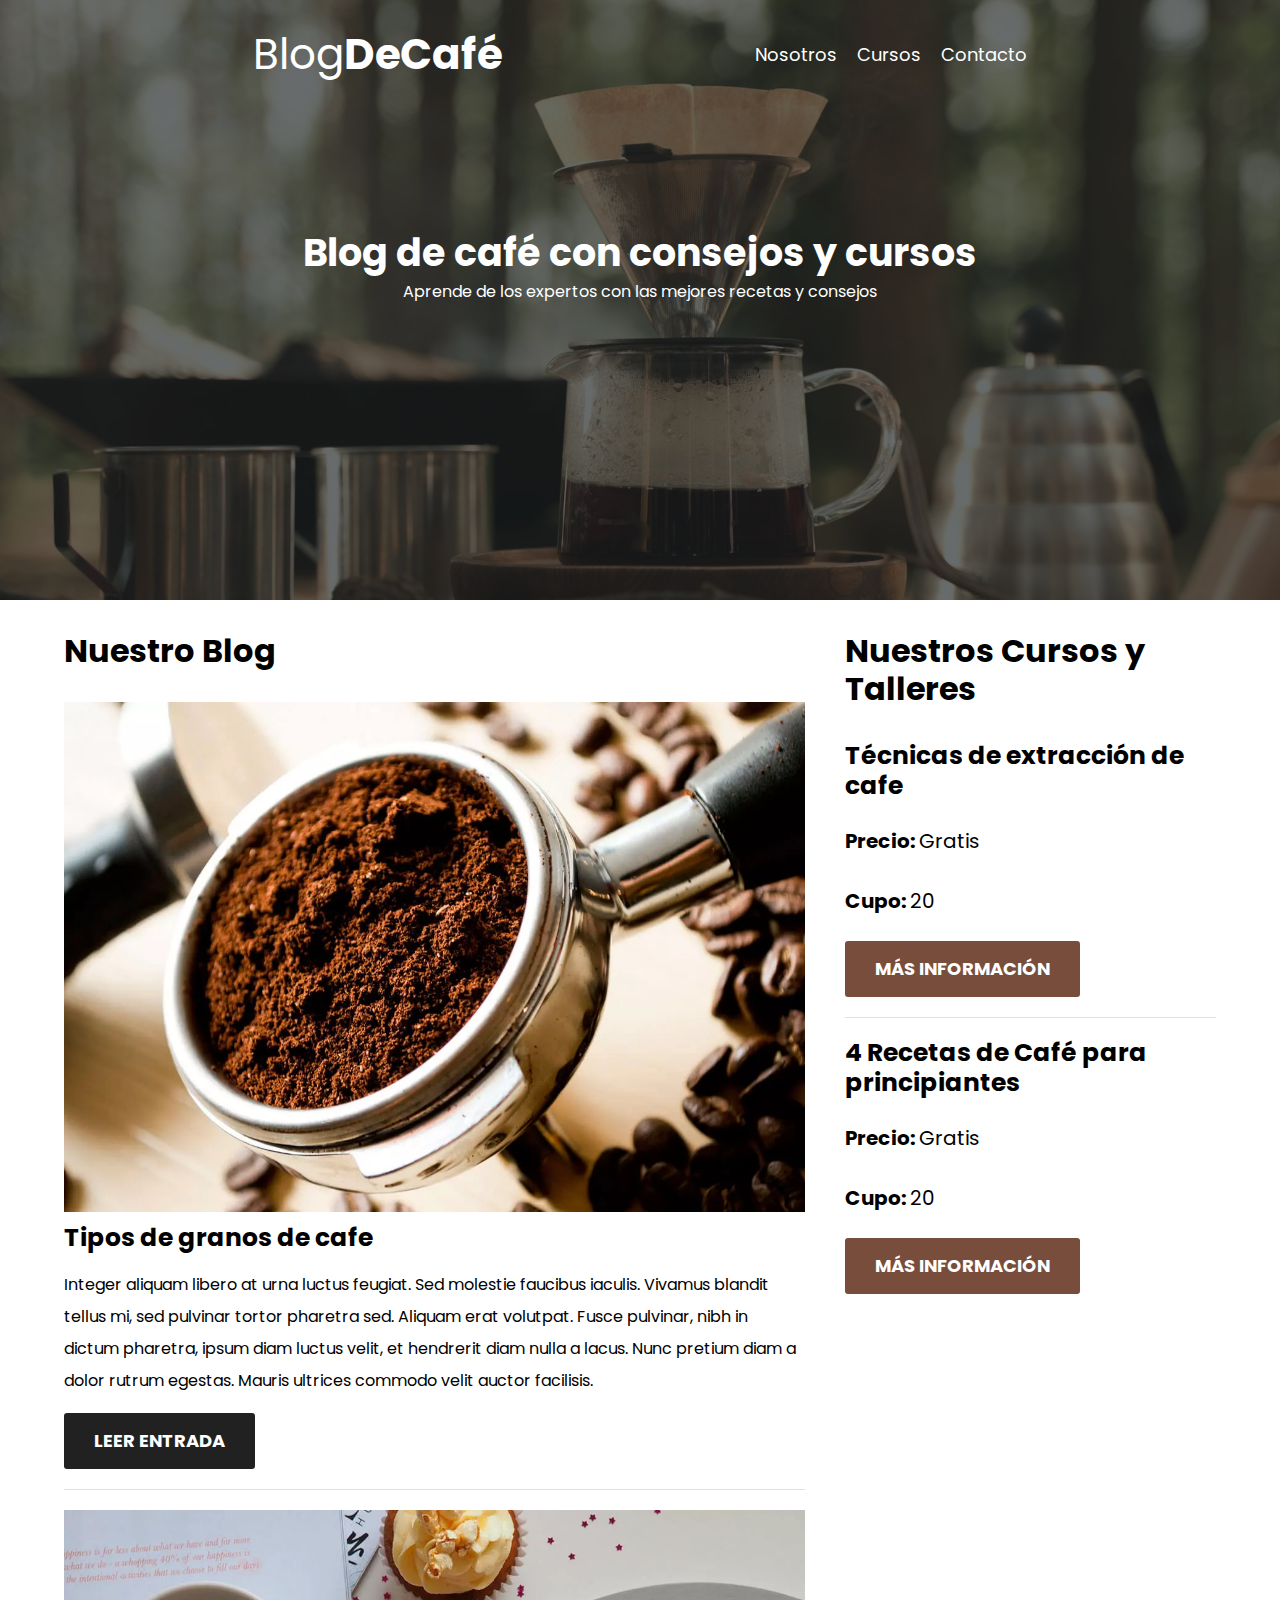
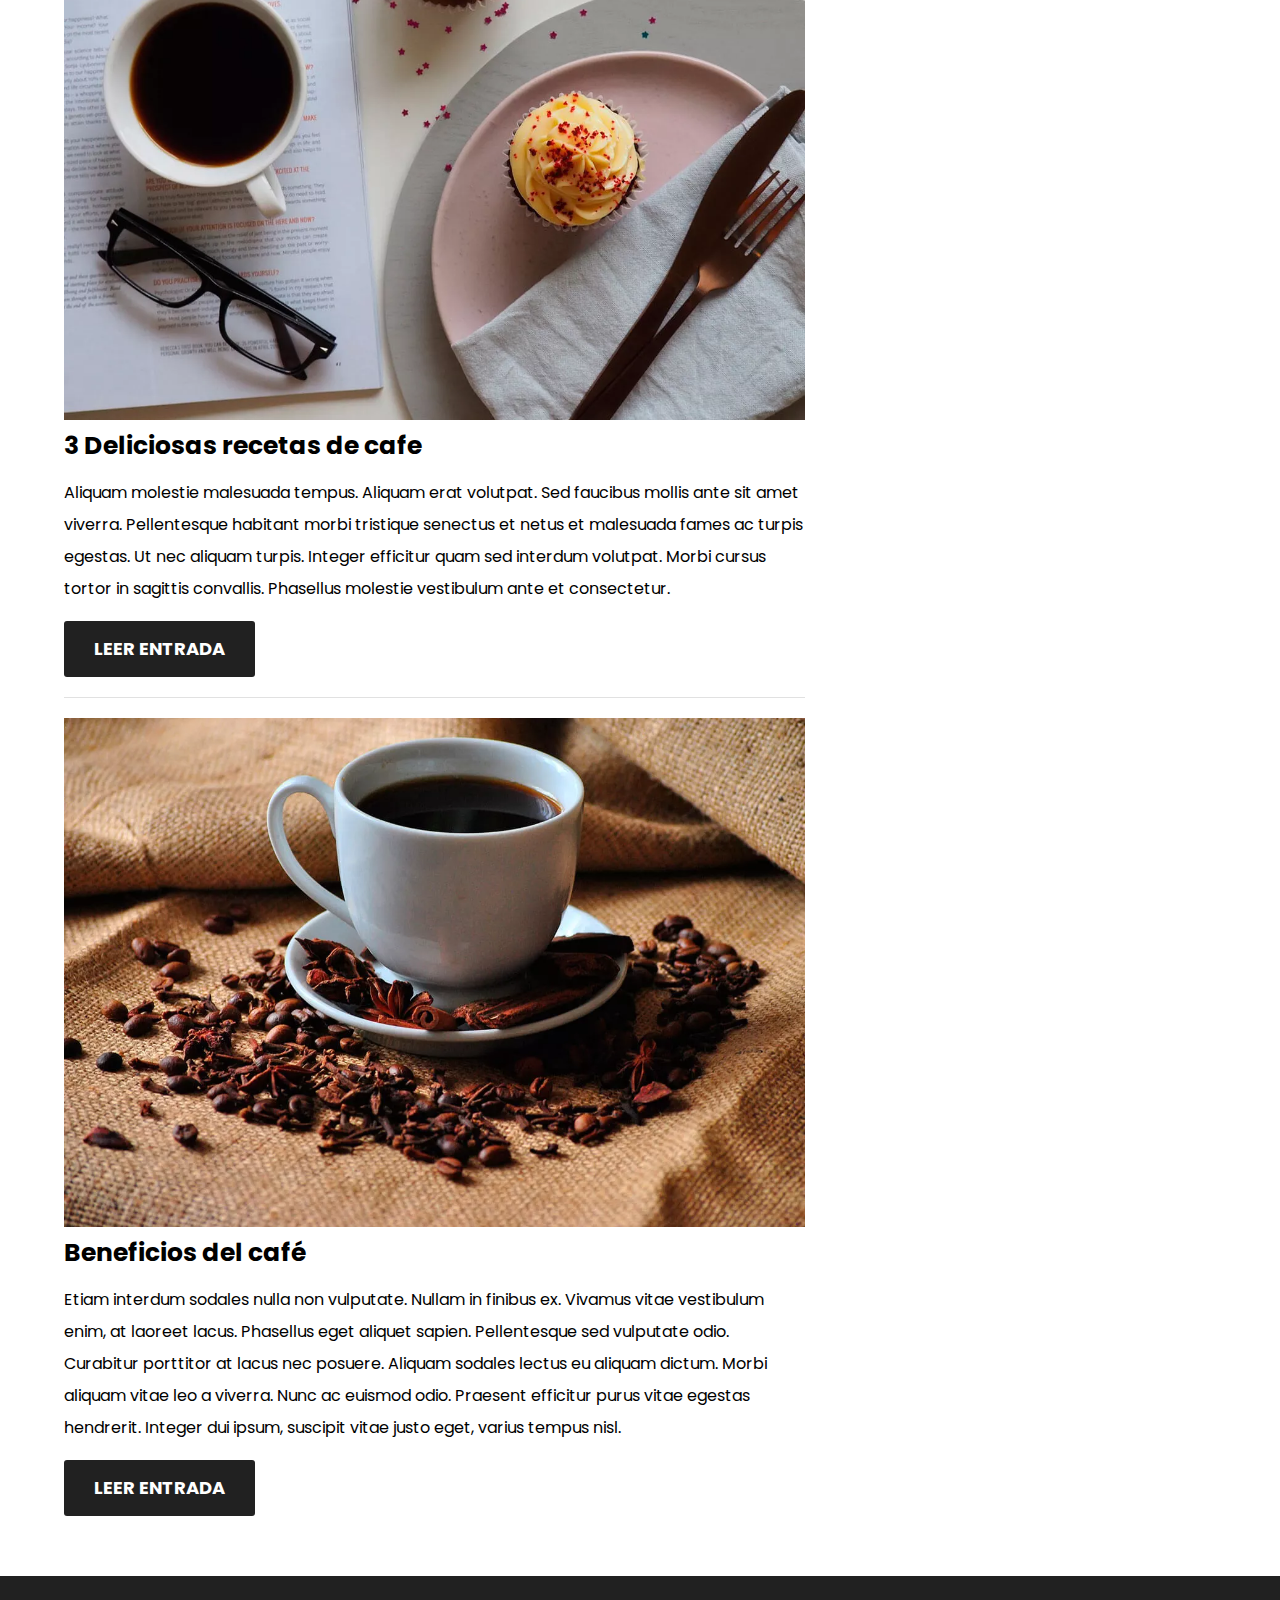
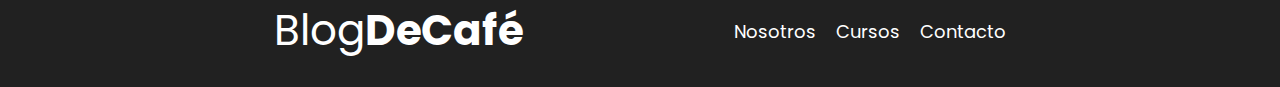
==== index.html @ 5ca51124 "performance con imagenes webp" ====
<!DOCTYPE html>
<html lang="es">

<head>
    <meta charset="UTF-8">
    <meta name="viewport" content="width=device-width, initial-scale=1.0">
    <title>BlogDeCafé</title>

    <!-- Prefetch -->
    <link rel="prefetch" href="/views/nosotros.html" as="document">

    <!-- Preload -->
    <link rel="preload" href="/assets/css/normalize.css" as="style">
    <link rel="stylesheet" href="/assets/css/normalize.css">

    <link rel="preload" href="https://fonts.googleapis.com/css2?family=Poppins:wght@400;600&display=swap"
        crossorigin="crossorigin" as="font">
    <link href="https://fonts.googleapis.com/css2?family=Poppins:wght@400;600&display=swap" rel="stylesheet">

    <link rel="preload" href="/assets/css/style.css" as="style">
    <link rel="stylesheet" href="/assets/css/style.css">
</head>

<body>
    <header class="header">
        <div class="cotenedor">
            <div class="barra">
                <a class="logo" href="index.html">
                    <h1 class="logo__nombre no-margin centrar-texto">Blog<span class="logo__bold">DeCafé</span></h1>
                </a>

                <nav class="navegacion">
                    <a href="/views/nosotros.html" class="navegacion__enlace">Nosotros</a>
                    <a href="/views/cursos.html" class="navegacion__enlace">Cursos</a>
                    <a href="/views/contacto.html" class="navegacion__enlace">Contacto</a>
                </nav>
            </div>
        </div>
        <div class="header__texto">
            <h2 class="no-margin">Blog de café con consejos y cursos</h2>
            <p class="no-margin">Aprende de los expertos con las mejores recetas y consejos</p>
        </div>
    </header>

    <div class="contenedor contenido-principal">
        <main class="blog">
            <h3>Nuestro Blog</h3>

            <article class="entrada">
                <div class="entrada__imagen">
                    <picture>
                        <source loading="lazy" srcset="/assets/img/blog1.webp" type="image/webp">
                        <img loading="lazy" src="/assets/img/blog1.jpg" alt="imagen blog">
                    </picture>

                </div>
                <div class="entrada__contenido">
                    <h4 class="no-margin">Tipos de granos de cafe</h4>
                    <p class="entrada__texto">Integer aliquam libero at urna luctus feugiat. Sed molestie faucibus
                        iaculis. Vivamus blandit tellus mi, sed pulvinar tortor pharetra sed. Aliquam erat volutpat.
                        Fusce pulvinar, nibh in dictum pharetra, ipsum diam luctus velit, et hendrerit diam nulla a
                        lacus. Nunc pretium diam a dolor rutrum egestas. Mauris ultrices commodo velit auctor facilisis.
                    </p>
                    <a href="/views/entrada.html" class="boton boton--primario">Leer Entrada</a>
                </div>
            </article>

            <article class="entrada">
                <div class="entrada__imagen">
                    <picture>
                        <source loading="lazy" srcset="/assets/img/blog2.webp" type="image/webp">
                        <img loading="lazy" src="/assets/img/blog2.jpg" alt="imagen blog">
                    </picture>
                </div>
                <div class="entrada__contenido">
                    <h4 class="no-margin">3 Deliciosas recetas de cafe</h4>
                    <p class="entrada__texto">Aliquam molestie malesuada tempus. Aliquam erat volutpat. Sed faucibus
                        mollis ante sit amet viverra. Pellentesque habitant morbi tristique senectus et netus et
                        malesuada fames ac turpis egestas. Ut nec aliquam turpis. Integer efficitur quam sed interdum
                        volutpat. Morbi cursus tortor in sagittis convallis. Phasellus molestie vestibulum ante et
                        consectetur.</p>
                    <a href="/views/entrada.html" class="boton boton--primario">Leer Entrada</a>
                </div>
            </article>

            <article class="entrada">
                <div class="entrada__imagen">
                    <picture>
                        <source loading="lazy" srcset="/assets/img/blog3.webp" type="image/webp">
                        <img loading="lazy" src="/assets/img/blog3.jpg" alt="imagen blog">
                    </picture>
                </div>
                <div class="entrada__contenido">
                    <h4 class="no-margin">Beneficios del café</h4>
                    <p class="entrada__texto">Etiam interdum sodales nulla non vulputate. Nullam in finibus ex. Vivamus
                        vitae vestibulum enim, at laoreet lacus. Phasellus eget aliquet sapien. Pellentesque sed
                        vulputate odio. Curabitur porttitor at lacus nec posuere. Aliquam sodales lectus eu aliquam
                        dictum. Morbi aliquam vitae leo a viverra. Nunc ac euismod odio. Praesent efficitur purus vitae
                        egestas hendrerit. Integer dui ipsum, suscipit vitae justo eget, varius tempus nisl.</p>
                    <a href="/views/entrada.html" class="boton boton--primario">Leer Entrada</a>
                </div>
            </article>

        </main>
        <aside class="sidebar">
            <h3>Nuestros Cursos y Talleres</h3>

            <ul class="cursos no-padding">
                <li class="widget-curso">
                    <h4 class="no-margin">Técnicas de extracción de cafe</h4>
                    <p class="widget-curso__label">Precio: <span class="widget-curso__info">Gratis</span></p>
                    <p class="widget-curso__label">Cupo: <span class="widget-curso__info">20</span></p>
                    <a href="/views/entrada.html" class="boton boton--secundario">Más información</a>
                </li>
                <li class="widget-curso">
                    <h4 class="no-margin">4 Recetas de Café para principiantes</h4>
                    <p class="widget-curso__label">Precio: <span class="widget-curso__info">Gratis</span></p>
                    <p class="widget-curso__label">Cupo: <span class="widget-curso__info">20</span></p>
                    <a href="/views/entrada.html" class="boton boton--secundario">Más información</a>
                </li>
            </ul>
        </aside>

    </div>
    <footer class="footer">
        <div class="contenedor">
            <div class="barra">
                <a class="logo" href="index.html">
                    <h1 class="logo__nombre no-margin centrar-texto">Blog<span class="logo__bold">DeCafé</span></h1>
                </a>

                <nav class="navegacion">
                    <a href="/views/nosotros.html" class="navegacion__enlace">Nosotros</a>
                    <a href="/views/cursos.html" class="navegacion__enlace">Cursos</a>
                    <a href="/views/contacto.html" class="navegacion__enlace">Contacto</a>
                </nav>
            </div>
        </div>
    </footer>
</body>

</html>
---- assets/css/style.css ----
:root {
    --fuenteHeading: 'Poppins', sans-serif;
    --fuenteParrafos: 'Poppins', sans-serif;

    --primario: #784D3C;
    --primarioHover: #633a33;
    --gris: #e1e1e1;
    --blanco: #fff;
    --blancoHover: #efeff0;
    --negro: #212121;
    --negroHover: #2e2e2e;
}

html {
    box-sizing: border-box;
    font-size: 62.5%; /* 1rem = 10px */
}

*, *:before, *:after { box-sizing: inherit; }

body {
    font-family: var(--fuenteParrafos);
    font-size: 1.6rem;
    line-height: 2;
}

/* Globales */
.contenedor {
    max-width: 120rem;
    width: 90%;
    margin: 0 auto;
}

a { text-decoration: none; }

h1, h2, h3, h4 { font-family: var(--fuenteHeading); line-height: 1.2;}

h1 { font-size: 4.2rem; }

h2 { font-size: 3.8rem; }

h3 { font-size: 3.2rem; }

h4 { font-size: 2.5rem; }

img { max-width: 100%; }

/* Utilidades */
.no-margin { margin: 0; }

.no-padding { padding: 0; }

.centrar-texto { text-align: center; }

/* Header */
.header {
    background-image: url(/assets/img/banner.png);
    height: 60rem;
    background-size: cover;
    background-repeat: no-repeat;
    background-position: center center; /* Centrar horizontalmente y verticalmente */
}

.header__texto {
    text-align: center;
    color: var(--blanco);
    margin-top: 5rem;
}

@media (min-width: 768px) { 
    .header__texto {
        margin-top: 15rem;
    }
}

@media (min-width: 768px) { 
    .barra {
        display: flex;
        justify-content: space-evenly;
        align-items: center;
        padding-top: 3rem;
    }
}

.logo { color: var(--blanco); }

.logo__nombre { font-weight: 400; }

.logo__bold { font-weight: 700; }

@media (min-width: 768px) { 
    .navegacion {
        display: flex;
        gap: 2rem;
    }
}

.navegacion__enlace {
    display: block;
    text-align: center;
    color: var(--blanco);
    font-size: 1.8rem;
}

.navegacion__enlace:hover { color: var(--blancoHover); }

@media (min-width: 768px) { 
    .contenido-principal {
        display: grid;
        grid-template-columns: 2fr 1fr;
        column-gap: 4rem;
    }
}

.entrada {
    border-bottom: 1px solid var(--gris);
    margin-bottom: 2rem;
}

.entrada:last-of-type {
    border: none;
    margin-bottom: 0;
}

.boton {
    display: block;
    font-family: var(--fuenteHeading);
    color: var(--blanco);
    text-align: center;
    padding:  1rem 3rem;
    font-size: 1.8rem;
    text-transform: uppercase;
    font-weight: 700;
    margin-bottom: 2rem;
    border: none;
    border-radius: 0.3rem;
}

@media (min-width: 768px) { 
    .boton {
        display: inline-block;
    }
}

.boton--primario {
    background-color: var(--negro);
    transition: ease 0.5s;
}

.boton--primario:hover {
    cursor: pointer;
    background-color: var(--negroHover);
}

.boton--secundario {
    background-color: var(--primario);
    transition: ease 0.5s;
}

.boton--secundario:hover {
    cursor: pointer;
    background-color: var(--primarioHover);
}

.cursos {
    list-style: none;
}

.widget-curso {
    border-bottom: 1px solid var(--gris) ;
    margin-bottom: 2rem;
}

.widget-curso:last-of-type {
    border: none;
    margin-bottom: 0;
}

.widget-curso__label {
    font-family: var(--fuenteHeading);
    font-weight: bold;
}

.widget-curso__info {
    font-weight: normal;
}

.widget-curso__label,
.widget-curso__info {
    font-size: 2rem;
}

.footer {
    background-color: var(--negro);
    padding-bottom: 3rem;
    margin-top: 4rem;
}


/* Sobre nosotros */

@media (min-width: 768px) { 
    .sobre-nosotros {
        display: flex;
        gap: 2rem;
        /*justify-content: space-between; */ /*Para los navegadores que no soportan el gap*/
    }

    .sobre-nosotros__imagen, 
    .sobre-nosotros__texto {
        flex-basis: 50%;
        /*flex-basis: calc(50% - 1rem);*/ /*Para los navegadores que no soportan el gap*/
    }

    .sobre-nosotros__texto p {
        margin-top: 0;
    }

/*  Es lo mismo que lo de arriba pero con grid
    .sobre-nosotros {
        display: grid;
        grid-template-columns: repeat(2, 1fr);
        column-gap: 2rem;
    }
*/
}


/* Curso */

.curso {
    padding: 3rem 0;
    border-bottom: 1px solid var(--gris);
}

@media (min-width: 768px) { 
    .curso {
        display: grid;
        grid-template-columns: 1fr 2fr;
        column-gap: 2rem;
    }
}

.curso:last-of-type {
    border-bottom: none;
}

.curso__label {
    font-family: var(--fuenteHeading);
    font-weight: bold;
}

.curso__info {
    font-weight: normal;
}

.curso__label,
.curso__info {
    font-size: 2rem;
}

/* Contacto */

.contacto-bg {
    background-image: url(/assets/img/contacto.jpg);
    height: 40rem;
    background-size: cover;
    background-repeat: no-repeat;
}

.formulario {
    background-color: var(--blanco);
    margin: -5rem auto 0 auto;
    width: 95%;
    padding: 5rem;
}

.campo {
    display: flex;
    margin-bottom: 2rem;
}

.campo__label {
    flex: 0 0 9rem;
    text-align: right;
    padding-right: 1.5rem;
    font-size: 1.8rem;
}

.campo__field {
    flex: 1;
    border: 1px solid var(--gris);
}

.campo__field--textarea {
    height: 20rem;
}

.boton--enviar {
    display: block;
    margin: 0 auto;
    font-size: 2rem;
}
---- assets/css/style.css ----
:root {
    --fuenteHeading: 'Poppins', sans-serif;
    --fuenteParrafos: 'Poppins', sans-serif;

    --primario: #784D3C;
    --primarioHover: #633a33;
    --gris: #e1e1e1;
    --blanco: #fff;
    --blancoHover: #efeff0;
    --negro: #212121;
    --negroHover: #2e2e2e;
}

html {
    box-sizing: border-box;
    font-size: 62.5%; /* 1rem = 10px */
}

*, *:before, *:after { box-sizing: inherit; }

body {
    font-family: var(--fuenteParrafos);
    font-size: 1.6rem;
    line-height: 2;
}

/* Globales */
.contenedor {
    max-width: 120rem;
    width: 90%;
    margin: 0 auto;
}

a { text-decoration: none; }

h1, h2, h3, h4 { font-family: var(--fuenteHeading); line-height: 1.2;}

h1 { font-size: 4.2rem; }

h2 { font-size: 3.8rem; }

h3 { font-size: 3.2rem; }

h4 { font-size: 2.5rem; }

img { max-width: 100%; }

/* Utilidades */
.no-margin { margin: 0; }

.no-padding { padding: 0; }

.centrar-texto { text-align: center; }

/* Header */
.header {
    background-image: url(/assets/img/banner.png);
    height: 60rem;
    background-size: cover;
    background-repeat: no-repeat;
    background-position: center center; /* Centrar horizontalmente y verticalmente */
}

.header__texto {
    text-align: center;
    color: var(--blanco);
    margin-top: 5rem;
}

@media (min-width: 768px) { 
    .header__texto {
        margin-top: 15rem;
    }
}

@media (min-width: 768px) { 
    .barra {
        display: flex;
        justify-content: space-evenly;
        align-items: center;
        padding-top: 3rem;
    }
}

.logo { color: var(--blanco); }

.logo__nombre { font-weight: 400; }

.logo__bold { font-weight: 700; }

@media (min-width: 768px) { 
    .navegacion {
        display: flex;
        gap: 2rem;
    }
}

.navegacion__enlace {
    display: block;
    text-align: center;
    color: var(--blanco);
    font-size: 1.8rem;
}

.navegacion__enlace:hover { color: var(--blancoHover); }

@media (min-width: 768px) { 
    .contenido-principal {
        display: grid;
        grid-template-columns: 2fr 1fr;
        column-gap: 4rem;
    }
}

.entrada {
    border-bottom: 1px solid var(--gris);
    margin-bottom: 2rem;
}

.entrada:last-of-type {
    border: none;
    margin-bottom: 0;
}

.boton {
    display: block;
    font-family: var(--fuenteHeading);
    color: var(--blanco);
    text-align: center;
    padding:  1rem 3rem;
    font-size: 1.8rem;
    text-transform: uppercase;
    font-weight: 700;
    margin-bottom: 2rem;
    border: none;
    border-radius: 0.3rem;
}

@media (min-width: 768px) { 
    .boton {
        display: inline-block;
    }
}

.boton--primario {
    background-color: var(--negro);
    transition: ease 0.5s;
}

.boton--primario:hover {
    cursor: pointer;
    background-color: var(--negroHover);
}

.boton--secundario {
    background-color: var(--primario);
    transition: ease 0.5s;
}

.boton--secundario:hover {
    cursor: pointer;
    background-color: var(--primarioHover);
}

.cursos {
    list-style: none;
}

.widget-curso {
    border-bottom: 1px solid var(--gris) ;
    margin-bottom: 2rem;
}

.widget-curso:last-of-type {
    border: none;
    margin-bottom: 0;
}

.widget-curso__label {
    font-family: var(--fuenteHeading);
    font-weight: bold;
}

.widget-curso__info {
    font-weight: normal;
}

.widget-curso__label,
.widget-curso__info {
    font-size: 2rem;
}

.footer {
    background-color: var(--negro);
    padding-bottom: 3rem;
    margin-top: 4rem;
}


/* Sobre nosotros */

@media (min-width: 768px) { 
    .sobre-nosotros {
        display: flex;
        gap: 2rem;
        /*justify-content: space-between; */ /*Para los navegadores que no soportan el gap*/
    }

    .sobre-nosotros__imagen, 
    .sobre-nosotros__texto {
        flex-basis: 50%;
        /*flex-basis: calc(50% - 1rem);*/ /*Para los navegadores que no soportan el gap*/
    }

    .sobre-nosotros__texto p {
        margin-top: 0;
    }

/*  Es lo mismo que lo de arriba pero con grid
    .sobre-nosotros {
        display: grid;
        grid-template-columns: repeat(2, 1fr);
        column-gap: 2rem;
    }
*/
}


/* Curso */

.curso {
    padding: 3rem 0;
    border-bottom: 1px solid var(--gris);
}

@media (min-width: 768px) { 
    .curso {
        display: grid;
        grid-template-columns: 1fr 2fr;
        column-gap: 2rem;
    }
}

.curso:last-of-type {
    border-bottom: none;
}

.curso__label {
    font-family: var(--fuenteHeading);
    font-weight: bold;
}

.curso__info {
    font-weight: normal;
}

.curso__label,
.curso__info {
    font-size: 2rem;
}

/* Contacto */

.contacto-bg {
    background-image: url(/assets/img/contacto.jpg);
    height: 40rem;
    background-size: cover;
    background-repeat: no-repeat;
}

.formulario {
    background-color: var(--blanco);
    margin: -5rem auto 0 auto;
    width: 95%;
    padding: 5rem;
}

.campo {
    display: flex;
    margin-bottom: 2rem;
}

.campo__label {
    flex: 0 0 9rem;
    text-align: right;
    padding-right: 1.5rem;
    font-size: 1.8rem;
}

.campo__field {
    flex: 1;
    border: 1px solid var(--gris);
}

.campo__field--textarea {
    height: 20rem;
}

.boton--enviar {
    display: block;
    margin: 0 auto;
    font-size: 2rem;
}
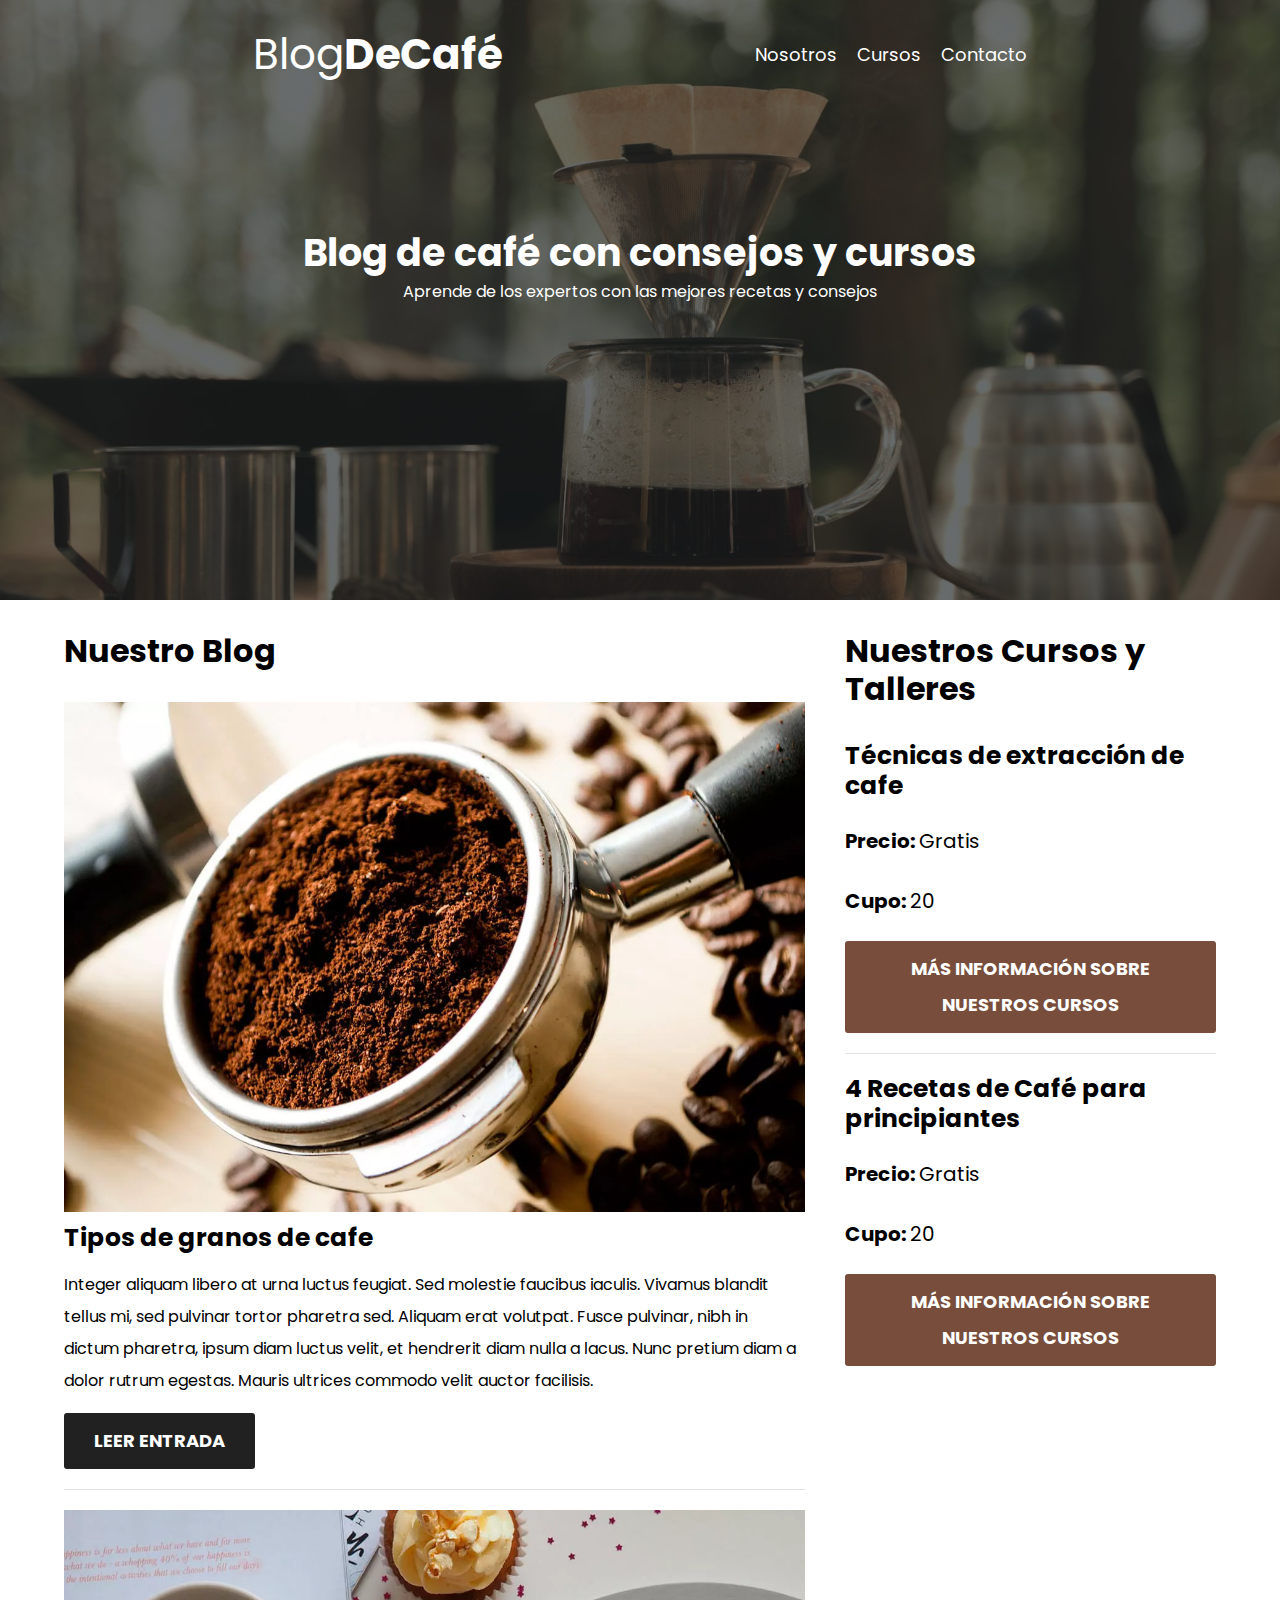
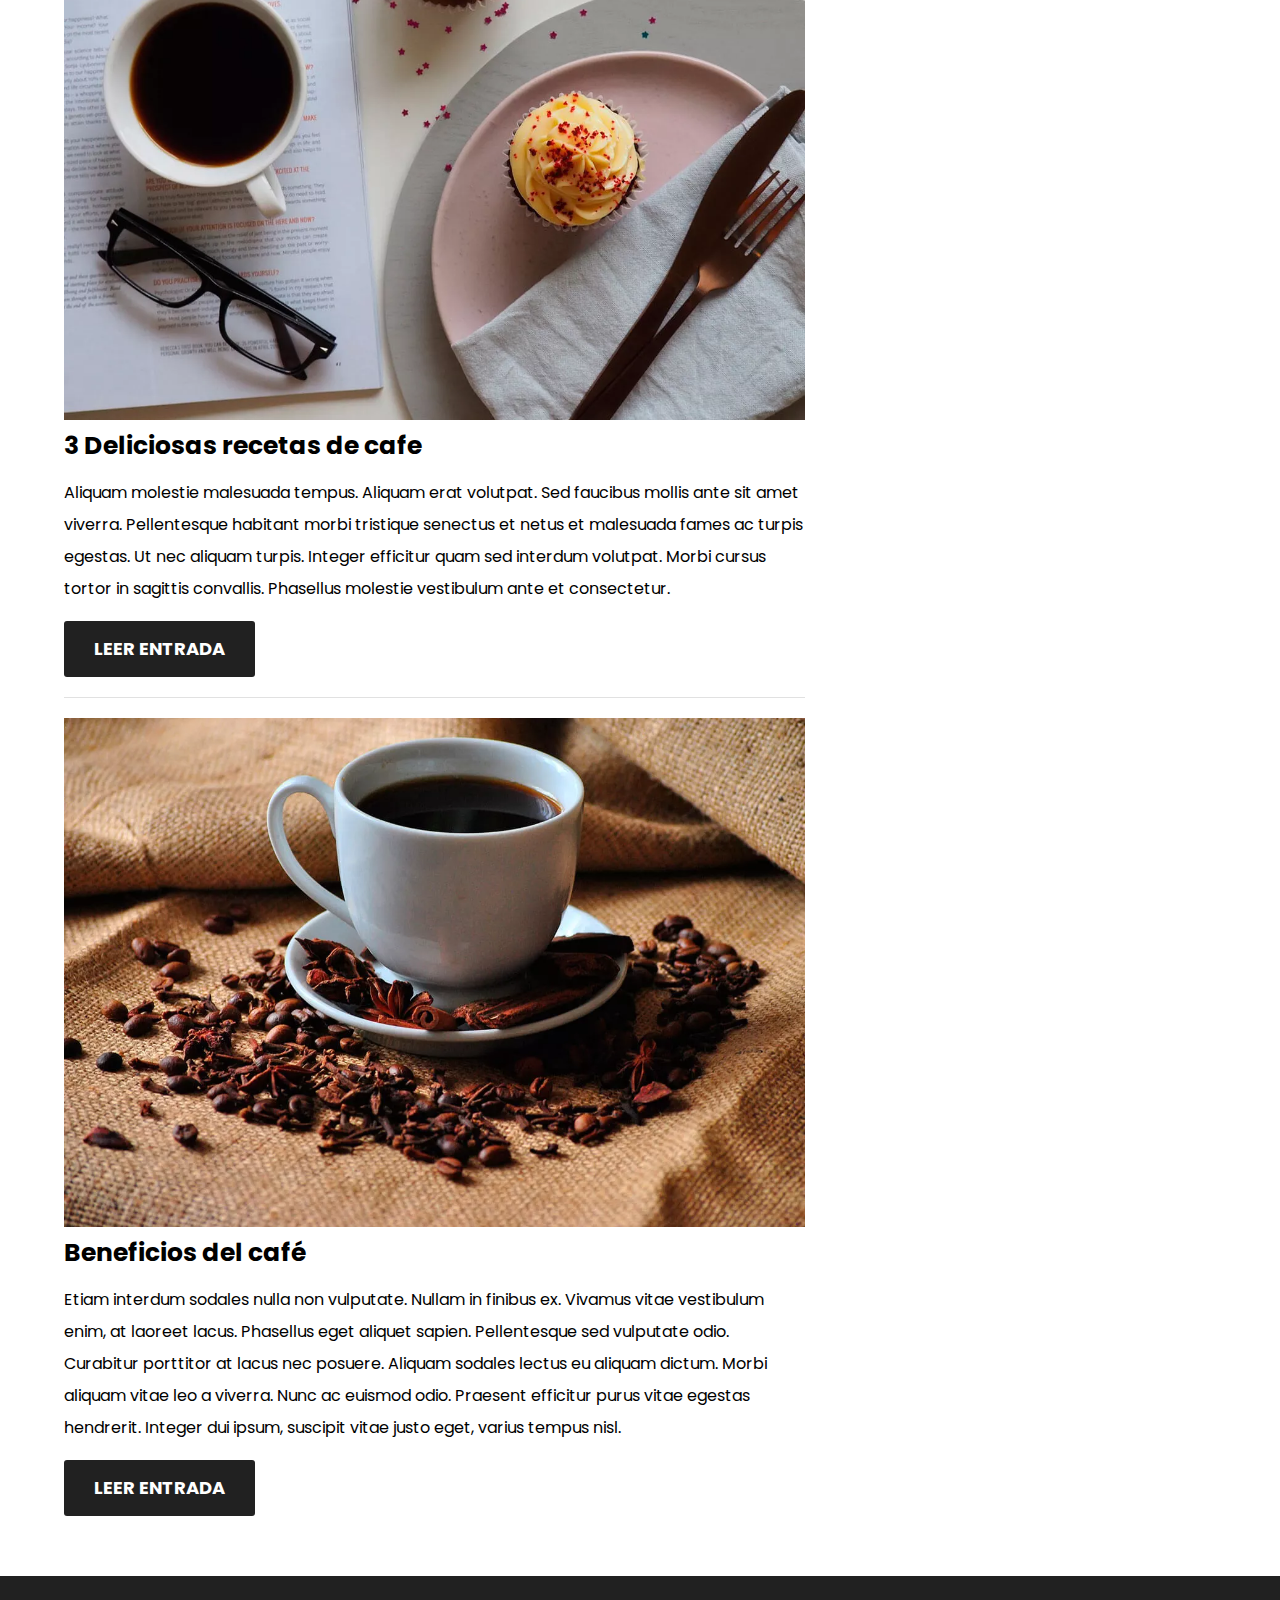
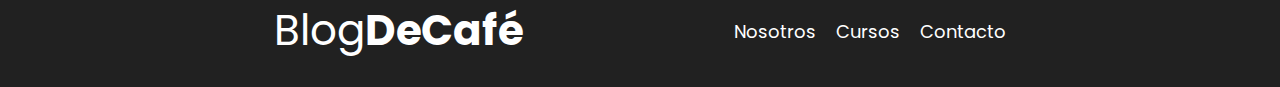
==== commit 0e803485: "meta" ====
--- a/index.html
+++ b/index.html
@@ -5,6 +5,8 @@
     <meta charset="UTF-8">
     <meta name="viewport" content="width=device-width, initial-scale=1.0">
     <title>BlogDeCafé</title>
+    <meta name="description" content="Blog de cafe con consejos y cursos">
+
 
     <!-- Prefetch -->
     <link rel="prefetch" href="/views/nosotros.html" as="document">
@@ -110,13 +112,13 @@
                     <h4 class="no-margin">Técnicas de extracción de cafe</h4>
                     <p class="widget-curso__label">Precio: <span class="widget-curso__info">Gratis</span></p>
                     <p class="widget-curso__label">Cupo: <span class="widget-curso__info">20</span></p>
-                    <a href="/views/entrada.html" class="boton boton--secundario">Más información</a>
+                    <a href="/views/entrada.html" class="boton boton--secundario">Más información sobre nuestros cursos</a>
                 </li>
                 <li class="widget-curso">
                     <h4 class="no-margin">4 Recetas de Café para principiantes</h4>
                     <p class="widget-curso__label">Precio: <span class="widget-curso__info">Gratis</span></p>
                     <p class="widget-curso__label">Cupo: <span class="widget-curso__info">20</span></p>
-                    <a href="/views/entrada.html" class="boton boton--secundario">Más información</a>
+                    <a href="/views/entrada.html" class="boton boton--secundario">Más información sobre nuestros cursos</a>
                 </li>
             </ul>
         </aside>
@@ -137,6 +139,8 @@
             </div>
         </div>
     </footer>
+
+    <script src="/js/modernizr.js"></script>
 </body>
 
 </html>--- a/assets/css/style.css
+++ b/assets/css/style.css
@@ -260,9 +260,15 @@
 }
 
 /* Contacto */
+.webp .contacto-bg {
+    background-image: url(/assets/img/contacto.webp);
+}
+
+.no-webp .contacto-bg {
+    background-image: url(/assets/img/contacto.jpg);
+}
 
 .contacto-bg {
-    background-image: url(/assets/img/contacto.jpg);
     height: 40rem;
     background-size: cover;
     background-repeat: no-repeat;
--- a/assets/css/style.css
+++ b/assets/css/style.css
@@ -260,9 +260,15 @@
 }
 
 /* Contacto */
+.webp .contacto-bg {
+    background-image: url(/assets/img/contacto.webp);
+}
+
+.no-webp .contacto-bg {
+    background-image: url(/assets/img/contacto.jpg);
+}
 
 .contacto-bg {
-    background-image: url(/assets/img/contacto.jpg);
     height: 40rem;
     background-size: cover;
     background-repeat: no-repeat;
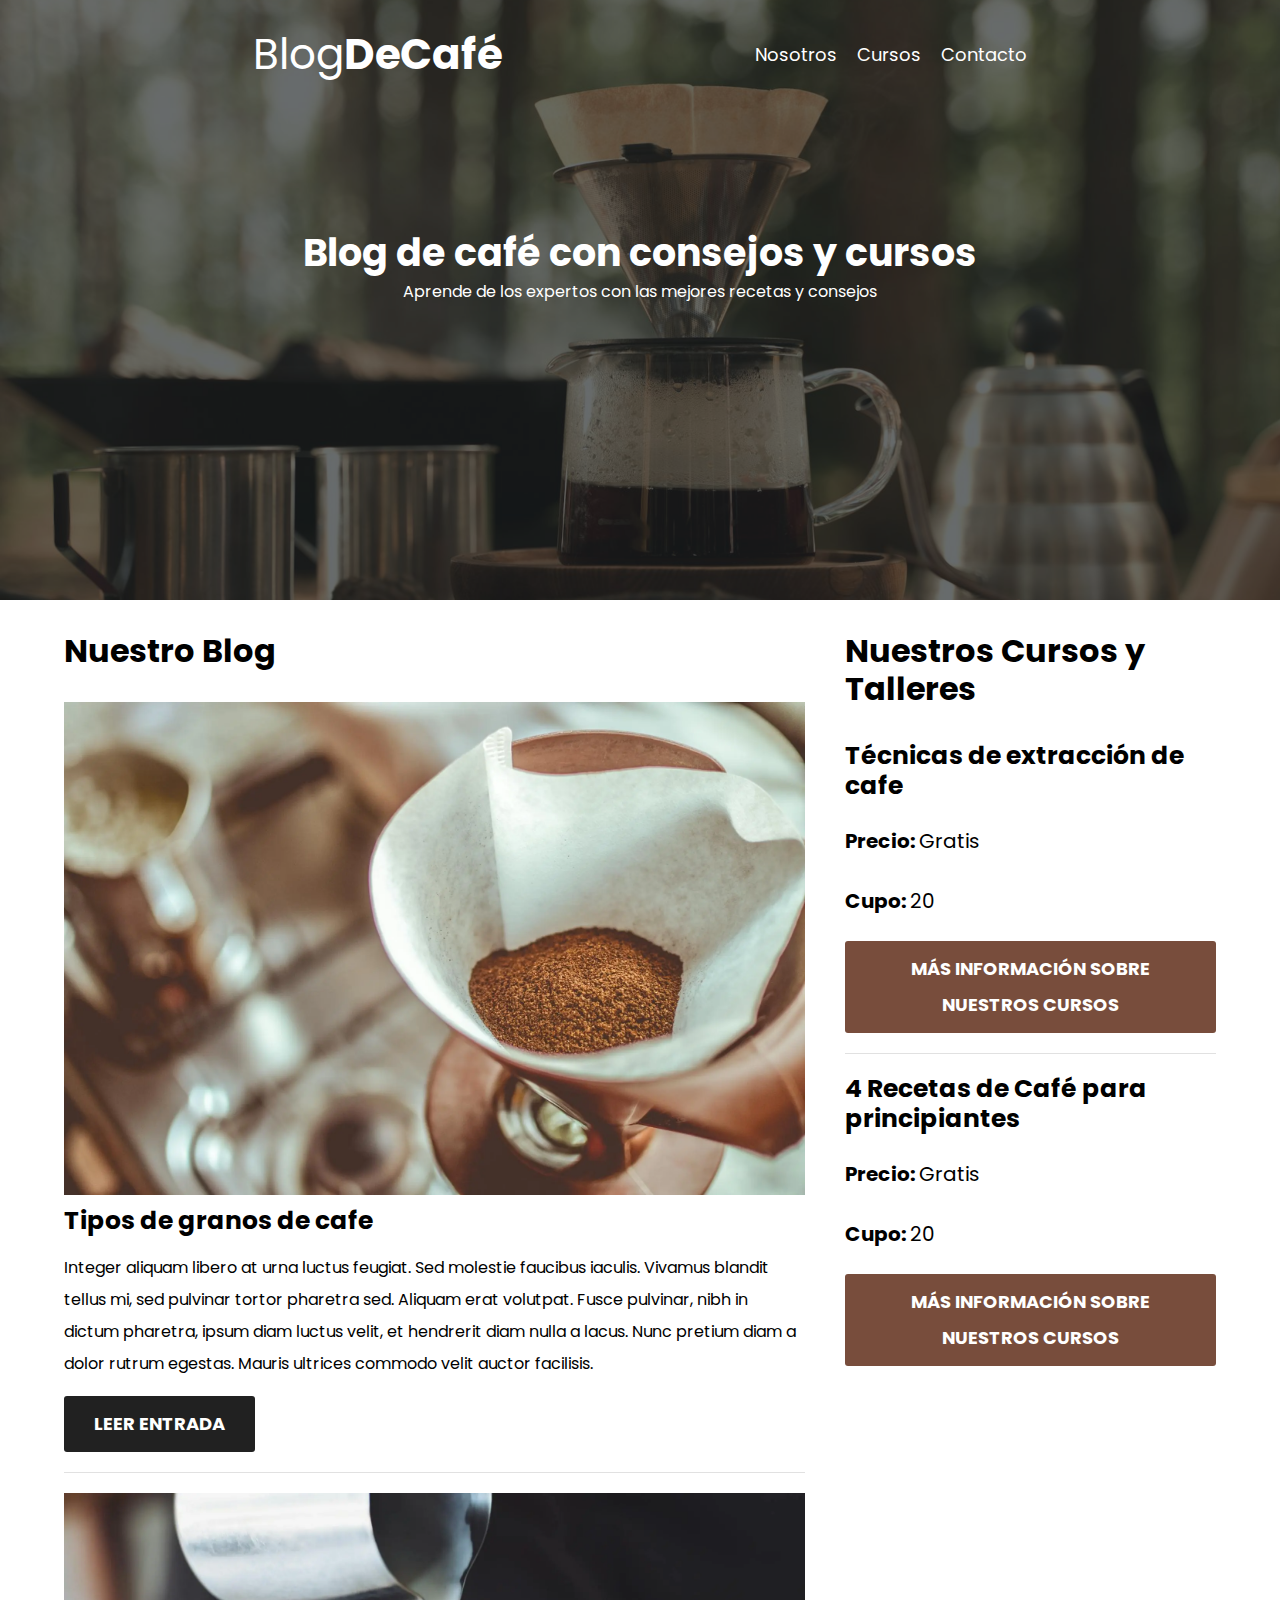
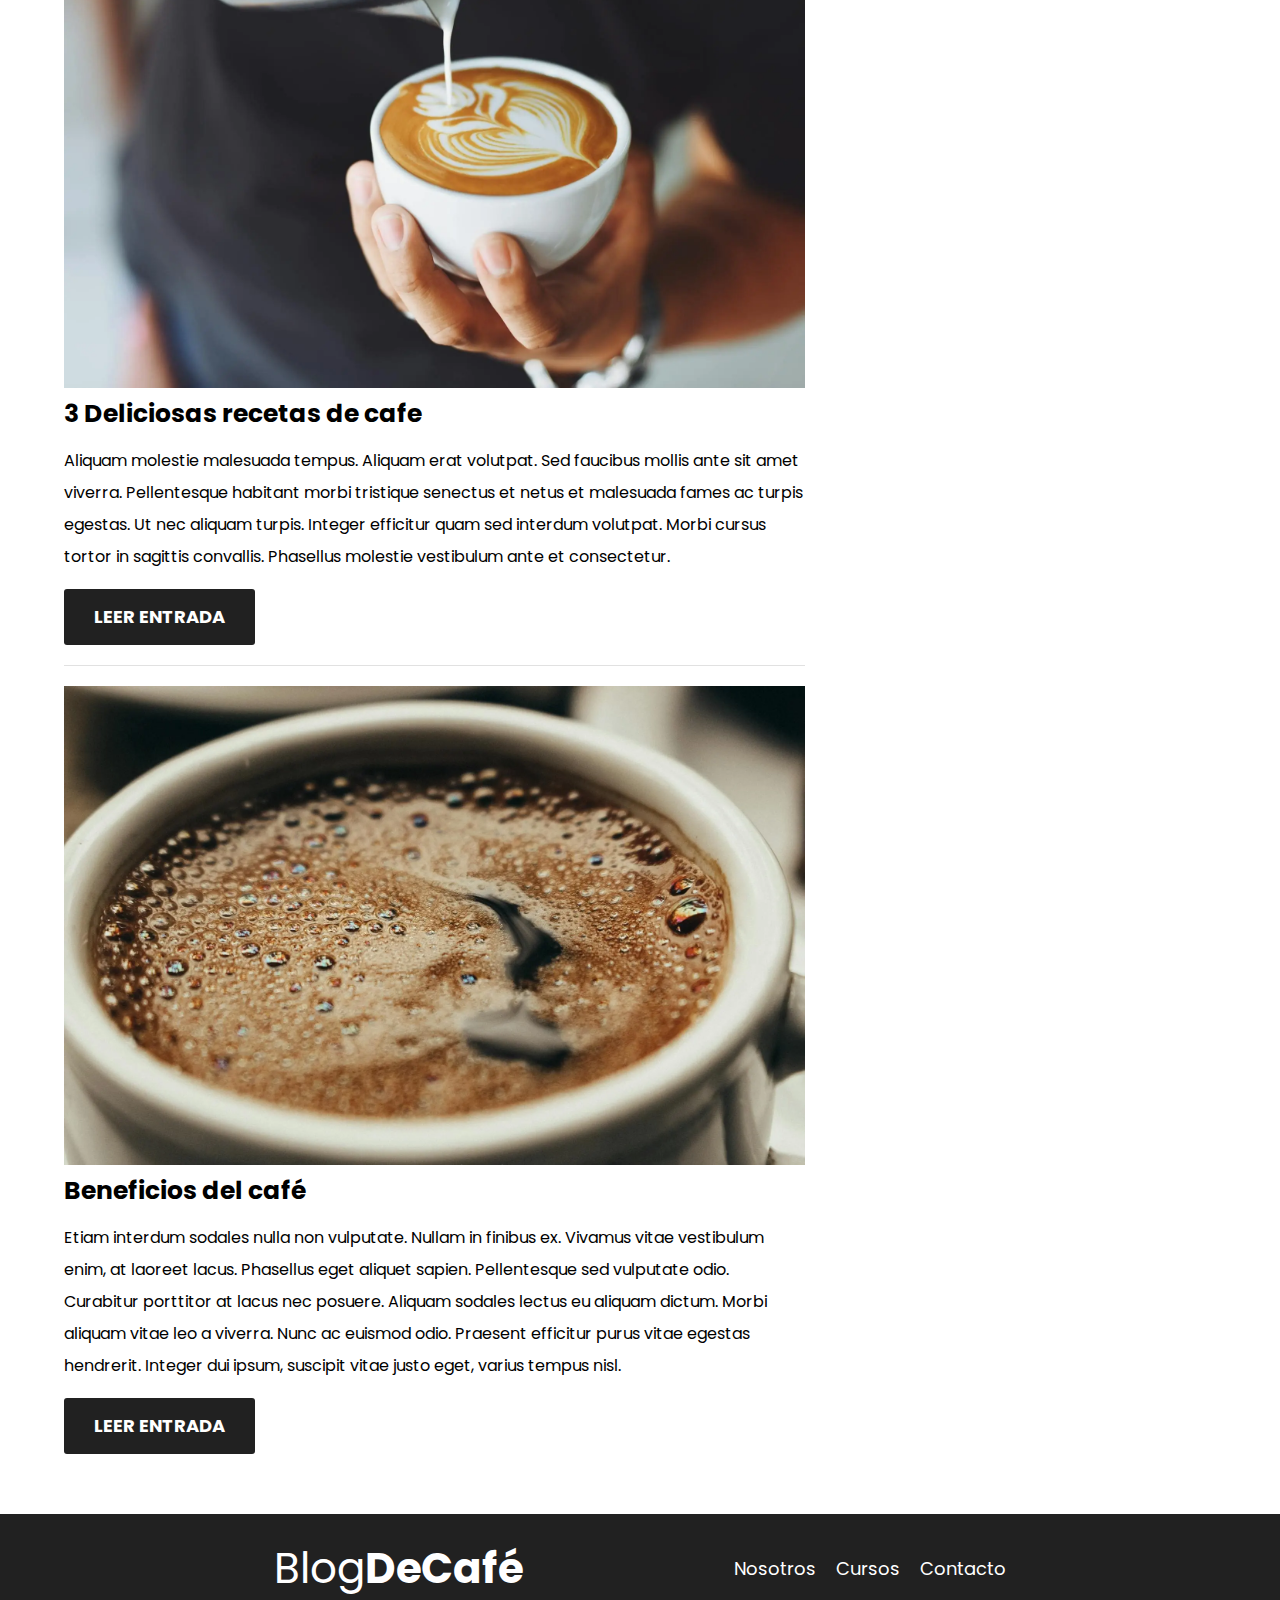
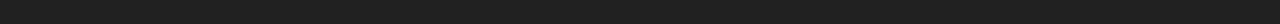
==== commit e8e9e788: "añadiendo preloads" ====
--- a/index.html
+++ b/index.html
@@ -21,6 +21,13 @@
 
     <link rel="preload" href="/assets/css/style.css" as="style">
     <link rel="stylesheet" href="/assets/css/style.css">
+
+    <!-- Preload de la imagen WebP -->
+    <link rel="preload" href="/assets/img/banner.webp" as="image" type="image/webp">
+
+    <!-- Preload de la imagen JPG -->
+    <link rel="preload" href="/assets/img/banner.jpg" as="image" type="image/jpeg">
+
 </head>
 
 <body>
@@ -112,13 +119,15 @@
                     <h4 class="no-margin">Técnicas de extracción de cafe</h4>
                     <p class="widget-curso__label">Precio: <span class="widget-curso__info">Gratis</span></p>
                     <p class="widget-curso__label">Cupo: <span class="widget-curso__info">20</span></p>
-                    <a href="/views/entrada.html" class="boton boton--secundario">Más información sobre nuestros cursos</a>
+                    <a href="/views/entrada.html" class="boton boton--secundario">Más información sobre nuestros
+                        cursos</a>
                 </li>
                 <li class="widget-curso">
                     <h4 class="no-margin">4 Recetas de Café para principiantes</h4>
                     <p class="widget-curso__label">Precio: <span class="widget-curso__info">Gratis</span></p>
                     <p class="widget-curso__label">Cupo: <span class="widget-curso__info">20</span></p>
-                    <a href="/views/entrada.html" class="boton boton--secundario">Más información sobre nuestros cursos</a>
+                    <a href="/views/entrada.html" class="boton boton--secundario">Más información sobre nuestros
+                        cursos</a>
                 </li>
             </ul>
         </aside>
--- a/assets/css/style.css
+++ b/assets/css/style.css
@@ -53,8 +53,11 @@
 .centrar-texto { text-align: center; }
 
 /* Header */
+.webp .header { background-image: url(/assets/img/banner.webp); }
+
+.no-webp .header { background-image: url(/assets/img/banner.jpg); }
+
 .header {
-    background-image: url(/assets/img/banner.png);
     height: 60rem;
     background-size: cover;
     background-repeat: no-repeat;
--- a/assets/css/style.css
+++ b/assets/css/style.css
@@ -53,8 +53,11 @@
 .centrar-texto { text-align: center; }
 
 /* Header */
+.webp .header { background-image: url(/assets/img/banner.webp); }
+
+.no-webp .header { background-image: url(/assets/img/banner.jpg); }
+
 .header {
-    background-image: url(/assets/img/banner.png);
     height: 60rem;
     background-size: cover;
     background-repeat: no-repeat;
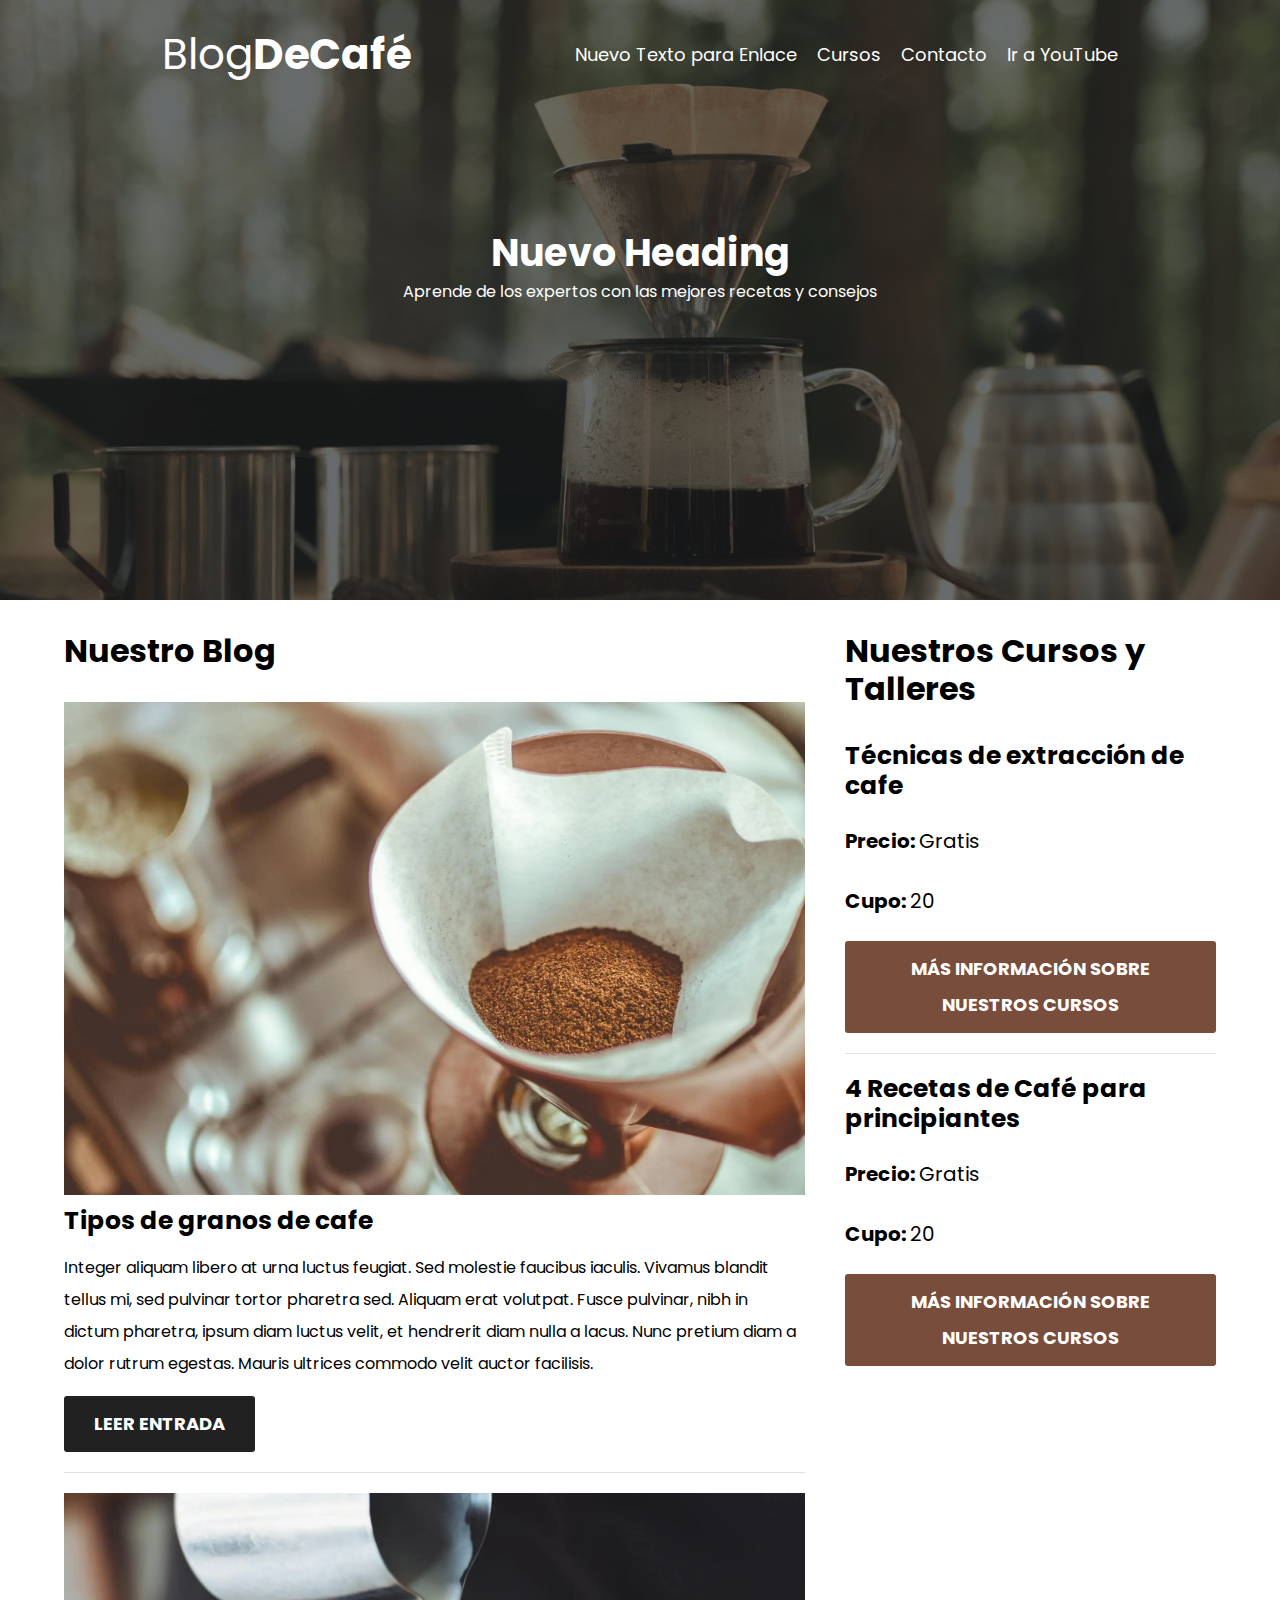
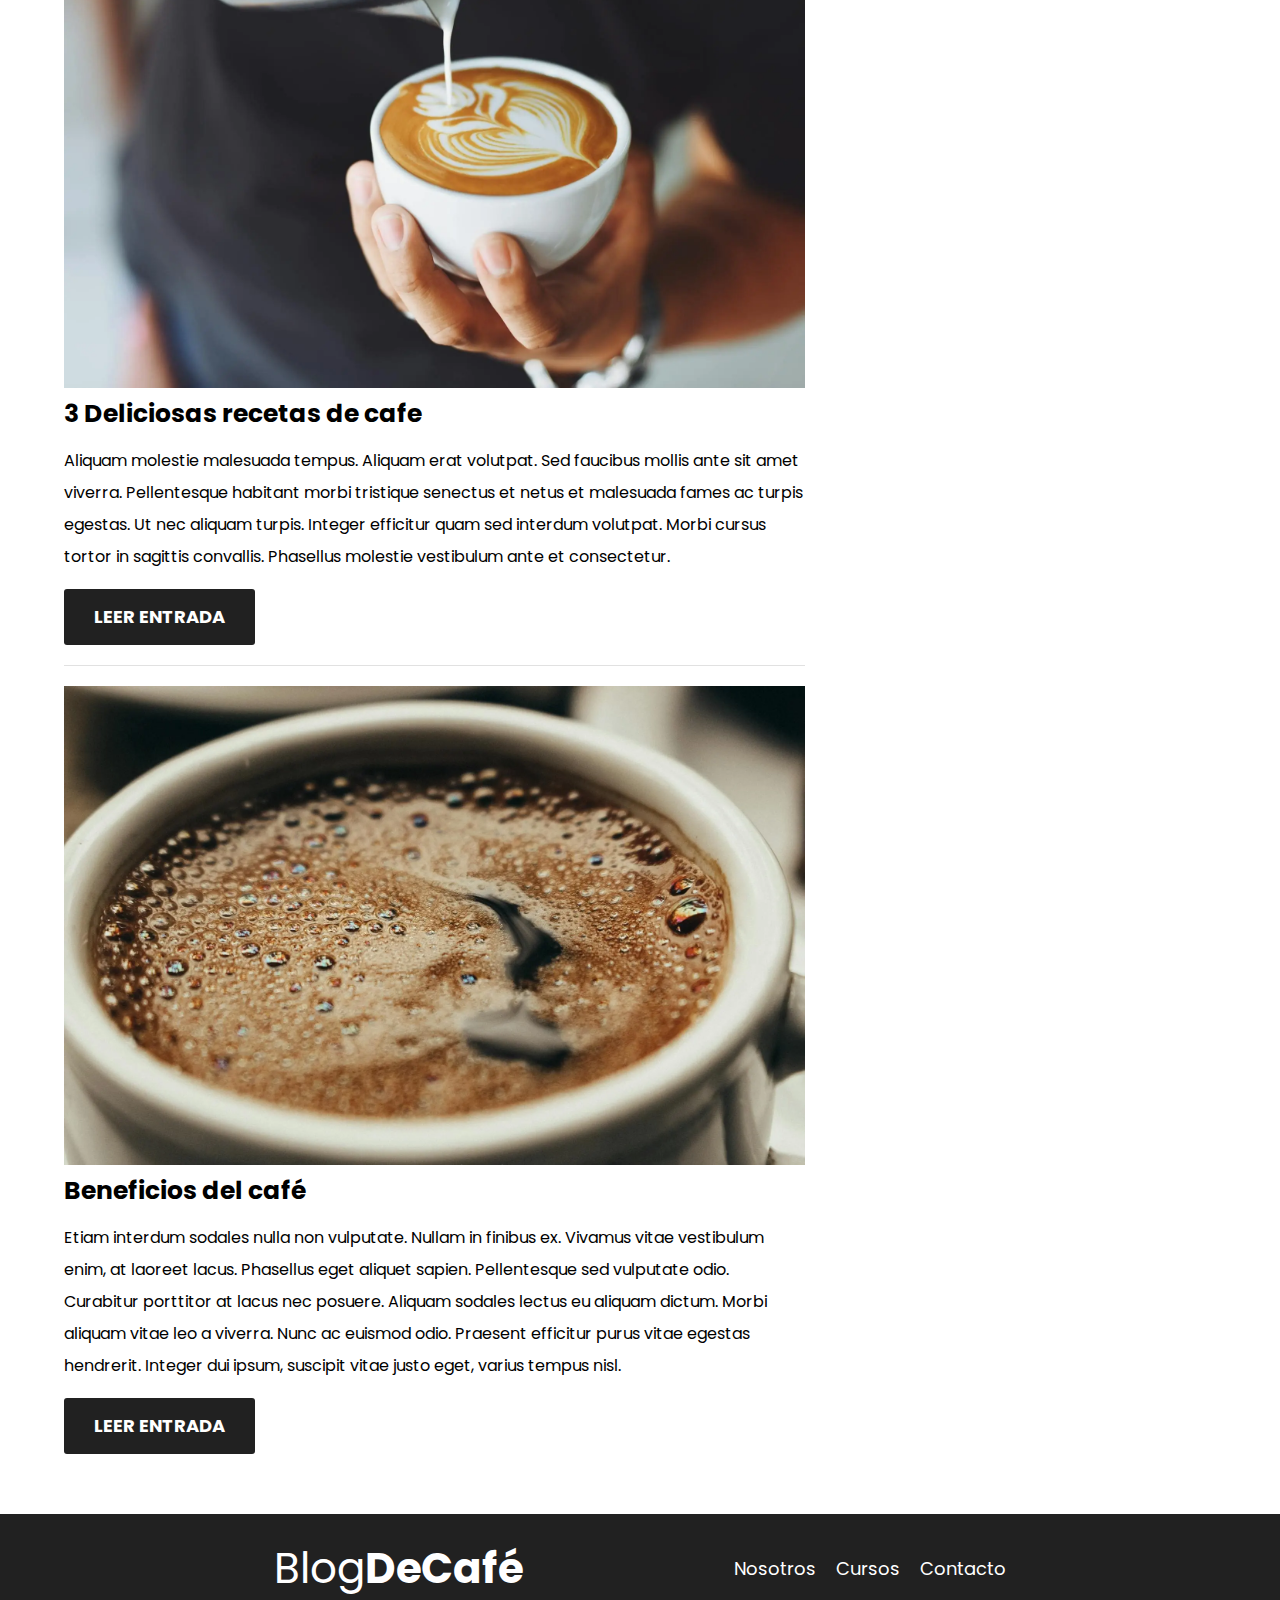
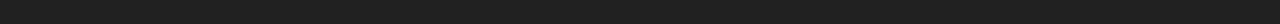
==== commit f993720c: "querys selector (pruebas)" ====
--- a/index.html
+++ b/index.html
@@ -6,7 +6,7 @@
     <meta name="viewport" content="width=device-width, initial-scale=1.0">
     <title>BlogDeCafé</title>
     <meta name="description" content="Blog de cafe con consejos y cursos">
-
+    
 
     <!-- Prefetch -->
     <link rel="prefetch" href="/views/nosotros.html" as="document">
@@ -15,18 +15,17 @@
     <link rel="preload" href="/assets/css/normalize.css" as="style">
     <link rel="stylesheet" href="/assets/css/normalize.css">
 
-    <link rel="preload" href="https://fonts.googleapis.com/css2?family=Poppins:wght@400;600&display=swap"
-        crossorigin="crossorigin" as="font">
+    <!--<link rel="preload" href="https://fonts.googleapis.com/css2?family=Poppins:wght@400;600&display=swap" as="font" type="font/woff2" crossorigin>-->
     <link href="https://fonts.googleapis.com/css2?family=Poppins:wght@400;600&display=swap" rel="stylesheet">
 
     <link rel="preload" href="/assets/css/style.css" as="style">
     <link rel="stylesheet" href="/assets/css/style.css">
 
     <!-- Preload de la imagen WebP -->
-    <link rel="preload" href="/assets/img/banner.webp" as="image" type="image/webp">
+    <!--<link rel="preload" href="/assets/img/banner.webp" as="image" type="image/webp"> -->
 
     <!-- Preload de la imagen JPG -->
-    <link rel="preload" href="/assets/img/banner.jpg" as="image" type="image/jpeg">
+    <!--<link rel="preload" href="/assets/img/banner.png" as="image" type="image/png"> -->
 
 </head>
 
@@ -46,7 +45,7 @@
             </div>
         </div>
         <div class="header__texto">
-            <h2 class="no-margin">Blog de café con consejos y cursos</h2>
+            <h2 id="heading" class="no-margin">Blog de café con consejos y cursos</h2>
             <p class="no-margin">Aprende de los expertos con las mejores recetas y consejos</p>
         </div>
     </header>
@@ -150,6 +149,7 @@
     </footer>
 
     <script src="/js/modernizr.js"></script>
+    <script src="/js/app.js"></script>
 </body>
 
 </html>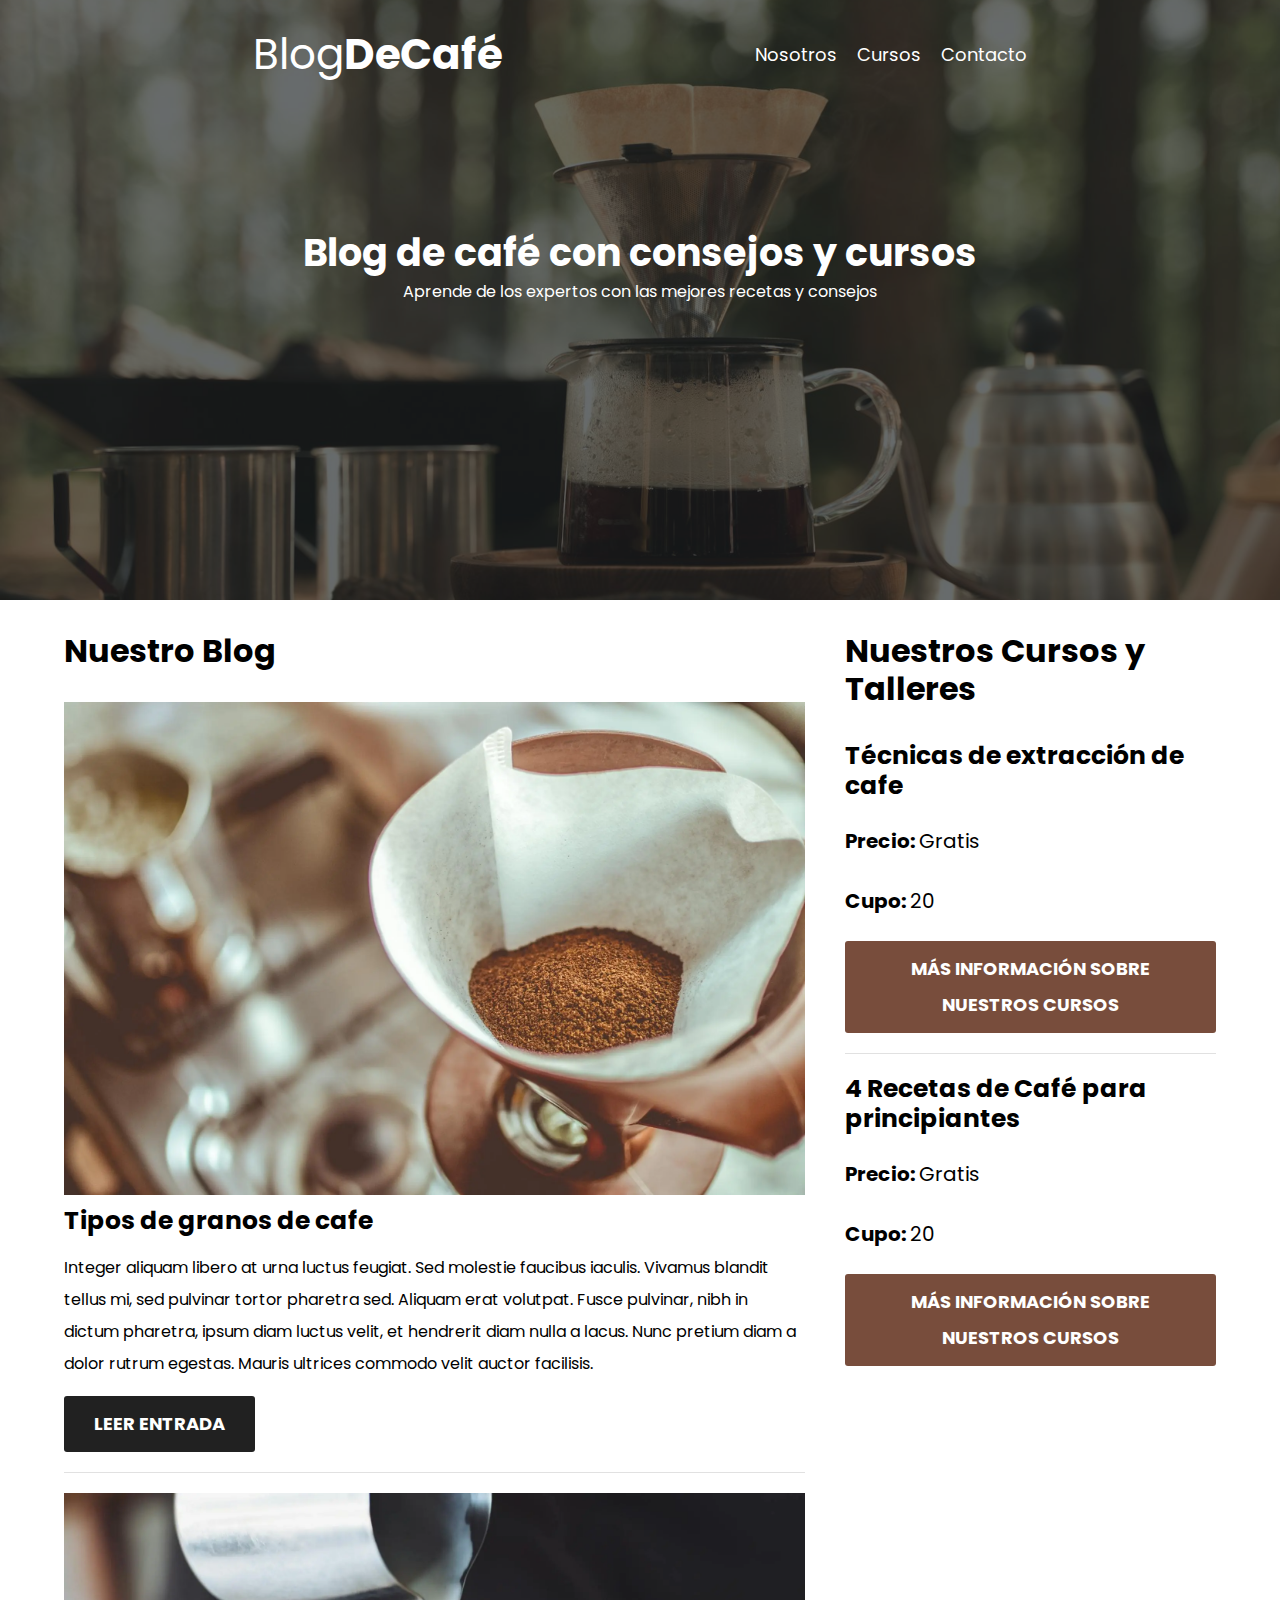
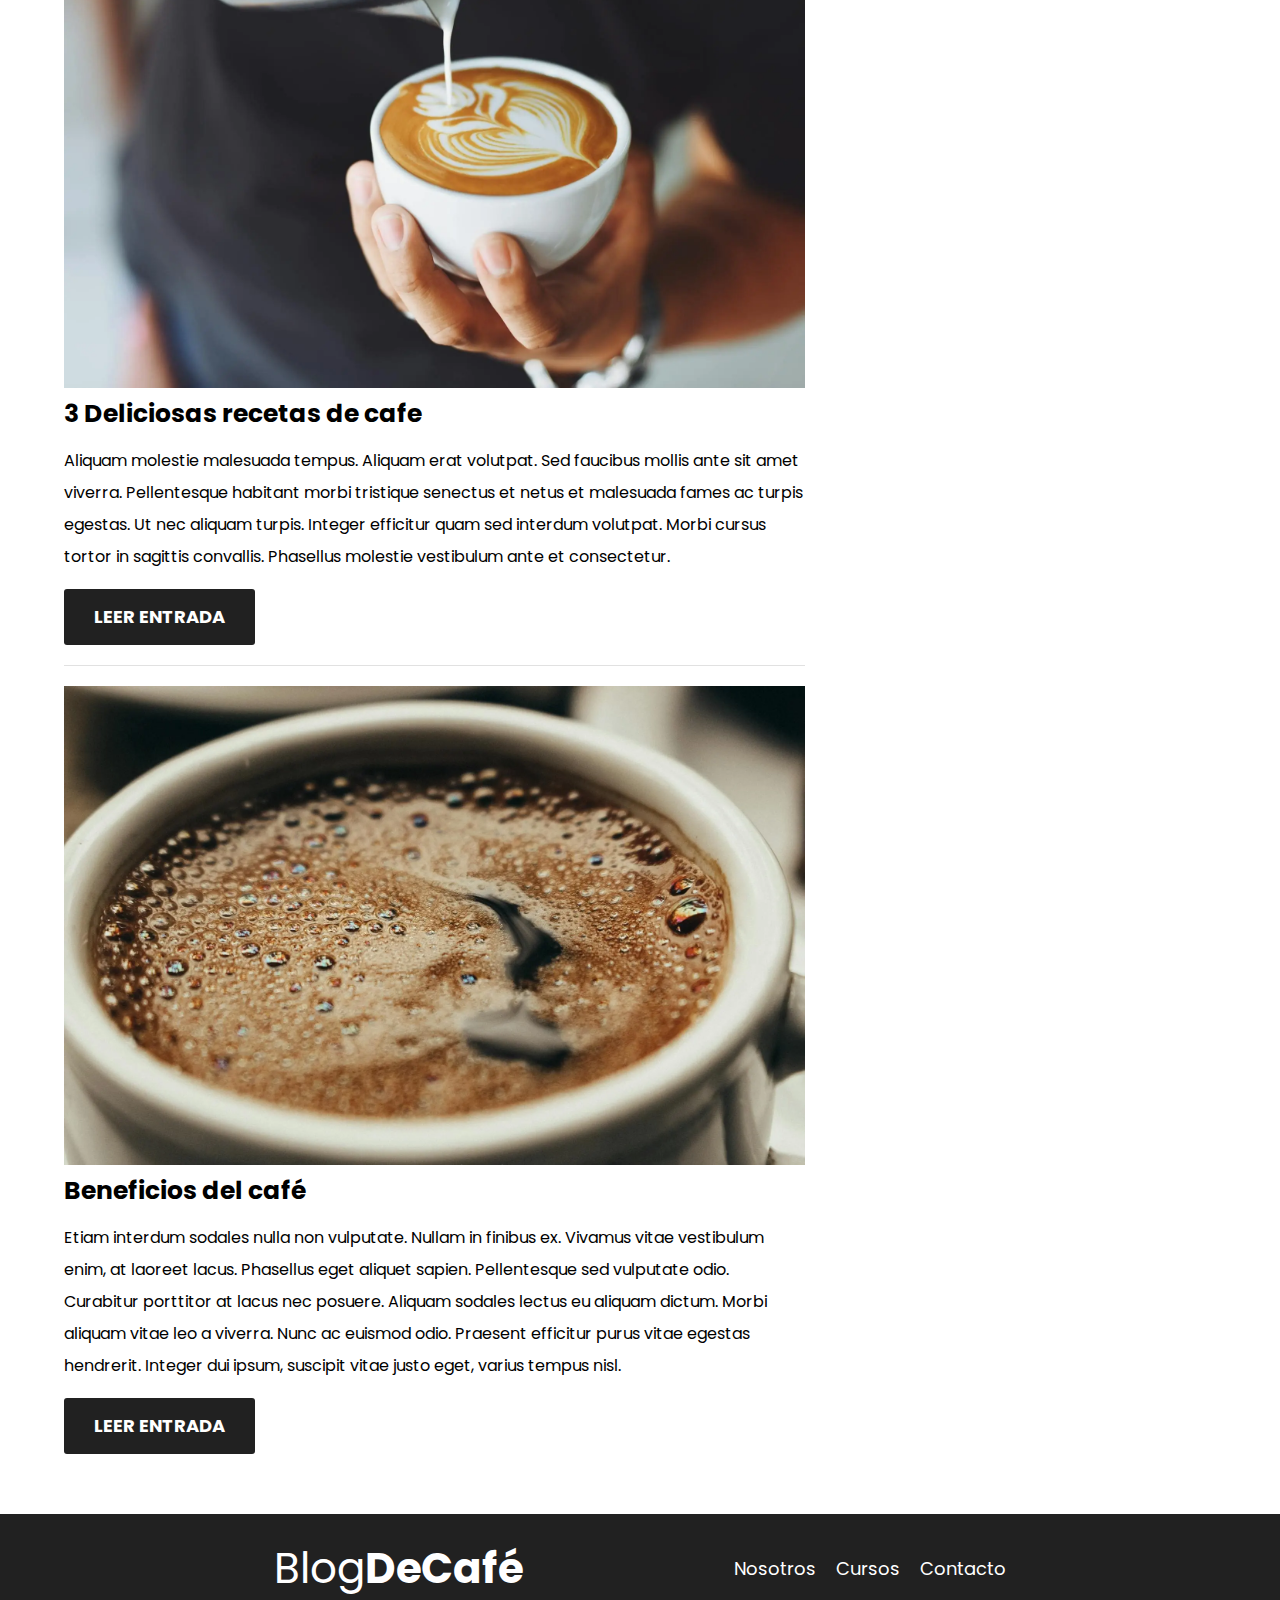
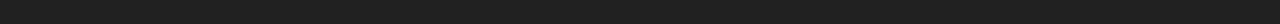
==== commit c27b2eea: "Script comentando" ====
--- a/index.html
+++ b/index.html
@@ -149,7 +149,7 @@
     </footer>
 
     <script src="/js/modernizr.js"></script>
-    <script src="/js/app.js"></script>
+   <!-- <script src="/js/app.js"></script> -->
 </body>
 
 </html>--- a/assets/css/style.css
+++ b/assets/css/style.css
@@ -137,6 +137,7 @@
     margin-bottom: 2rem;
     border: none;
     border-radius: 0.3rem;
+    user-select: none;
 }
 
 @media (min-width: 768px) { 
@@ -309,4 +310,28 @@
     display: block;
     margin: 0 auto;
     font-size: 2rem;
+    user-select: none;
+    width: 30rem;
+}
+
+.error {
+    background-color: rgb(185, 0, 0);
+    color: var(--blanco);
+    padding: 1rem;
+    text-align: center;
+    text-transform: uppercase;
+    font-weight: bold;
+    font-size: 1.4rem;
+    margin-bottom: 2rem;
+}
+
+.aprobacion {
+    background-color: rgb(0, 128, 0);
+    color: var(--blanco);
+    padding: 1rem;
+    text-align: center;
+    text-transform: uppercase;
+    font-weight: bold;
+    font-size: 1.4rem;
+    margin-bottom: 2rem;
 }--- a/assets/css/style.css
+++ b/assets/css/style.css
@@ -137,6 +137,7 @@
     margin-bottom: 2rem;
     border: none;
     border-radius: 0.3rem;
+    user-select: none;
 }
 
 @media (min-width: 768px) { 
@@ -309,4 +310,28 @@
     display: block;
     margin: 0 auto;
     font-size: 2rem;
+    user-select: none;
+    width: 30rem;
+}
+
+.error {
+    background-color: rgb(185, 0, 0);
+    color: var(--blanco);
+    padding: 1rem;
+    text-align: center;
+    text-transform: uppercase;
+    font-weight: bold;
+    font-size: 1.4rem;
+    margin-bottom: 2rem;
+}
+
+.aprobacion {
+    background-color: rgb(0, 128, 0);
+    color: var(--blanco);
+    padding: 1rem;
+    text-align: center;
+    text-transform: uppercase;
+    font-weight: bold;
+    font-size: 1.4rem;
+    margin-bottom: 2rem;
 }